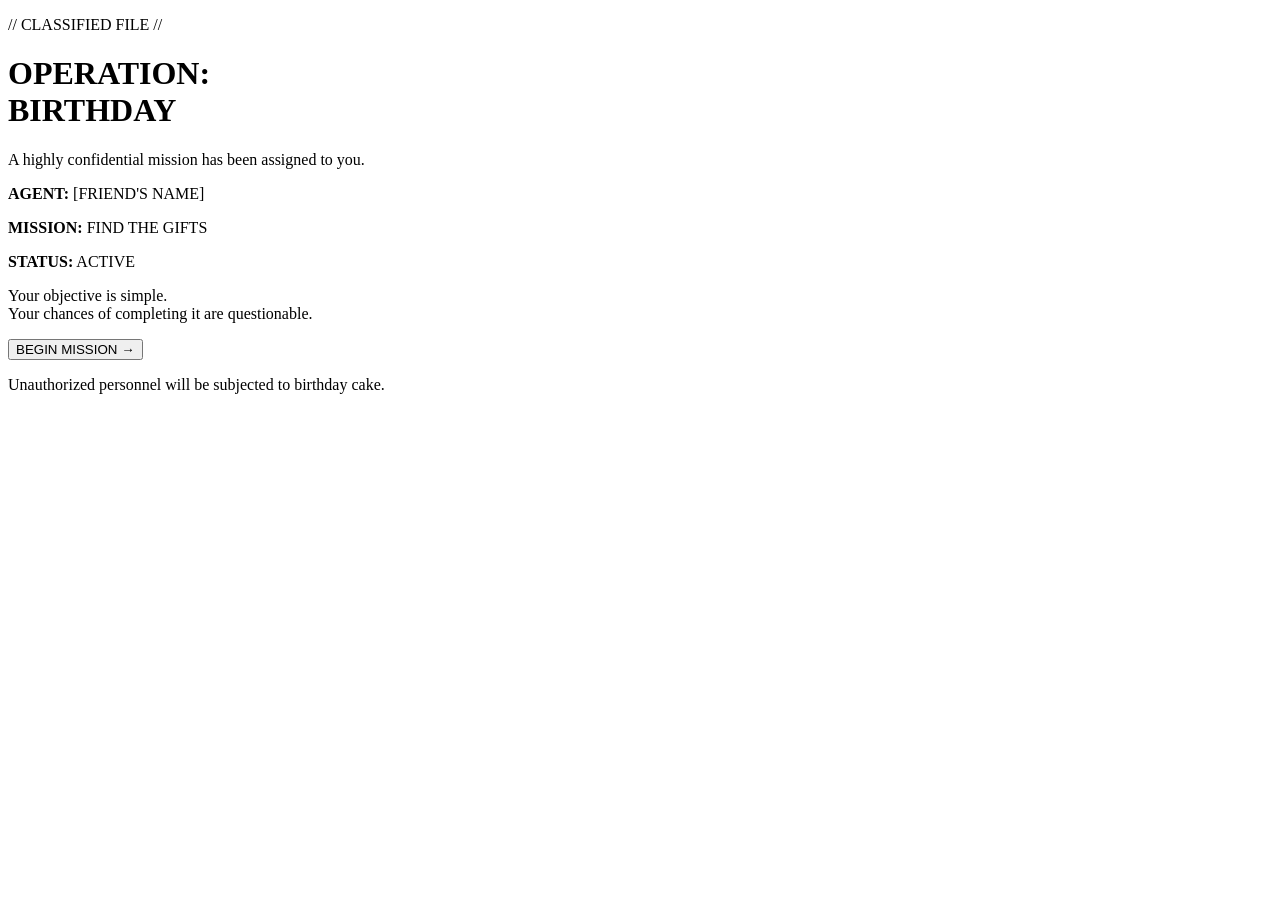
==== index.html @ 0925ea3e "Create index.html" ====
<!DOCTYPE html>
<html lang="en">
<head>
    <meta charset="UTF-8">
    <meta name="viewport" content="width=device-width, initial-scale=1.0">
    <title>Operation: Birthday</title>
    <link rel="stylesheet" href="style.css">
</head>

<body>

    <main class="landing">

        <p class="classified">// CLASSIFIED FILE //</p>

        <h1>OPERATION:<br> BIRTHDAY</h1>

        <p class="subtitle">
            A highly confidential mission has been assigned to you.
        </p>

        <div class="mission-box">
            <p><strong>AGENT:</strong> [FRIEND'S NAME]</p>
            <p><strong>MISSION:</strong> FIND THE GIFTS</p>
            <p><strong>STATUS:</strong> ACTIVE</p>
        </div>

        <p class="warning">
            Your objective is simple.<br>
            Your chances of completing it are questionable.
        </p>

        <button onclick="startMission()">
            BEGIN MISSION →
        </button>

        <p class="tiny">
            Unauthorized personnel will be subjected to birthday cake.
        </p>

    </main>

    <script src="script.js"></script>

</body>
</html>
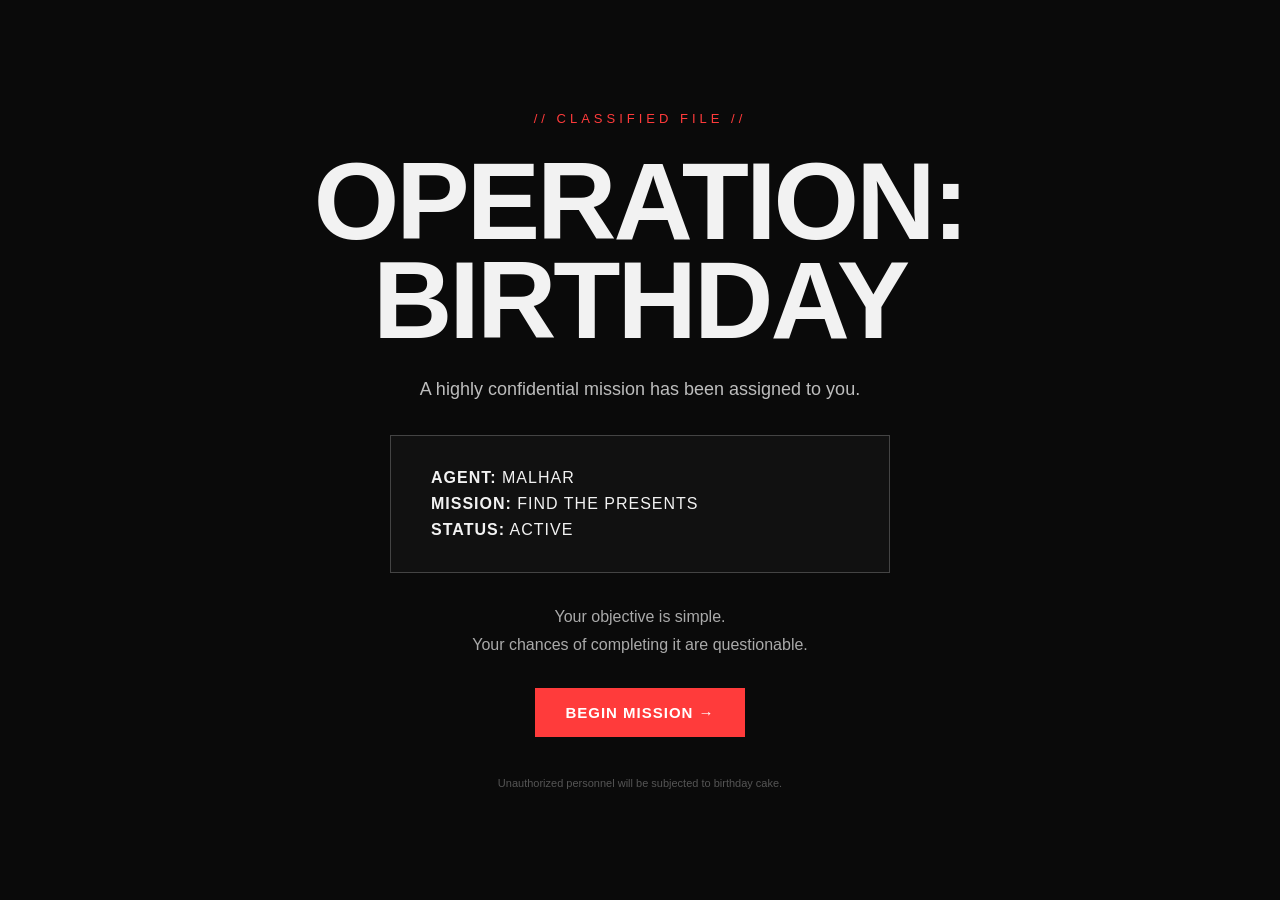
==== commit 9c41a173: "Update index.html" ====
--- a/index.html
+++ b/index.html
@@ -20,8 +20,8 @@
         </p>
 
         <div class="mission-box">
-            <p><strong>AGENT:</strong> [FRIEND'S NAME]</p>
-            <p><strong>MISSION:</strong> FIND THE GIFTS</p>
+            <p><strong>AGENT:</strong> MALHAR</p>
+            <p><strong>MISSION:</strong> FIND THE PRESENTS</p>
             <p><strong>STATUS:</strong> ACTIVE</p>
         </div>
 
--- a/style.css
+++ b/style.css
@@ -0,0 +1,86 @@
+* {
+    box-sizing: border-box;
+    margin: 0;
+    padding: 0;
+}
+
+body {
+    background: #0a0a0a;
+    color: #f2f2f2;
+    font-family: Arial, Helvetica, sans-serif;
+}
+
+.landing {
+    min-height: 100vh;
+    display: flex;
+    flex-direction: column;
+    justify-content: center;
+    align-items: center;
+    text-align: center;
+    padding: 30px;
+}
+
+.classified {
+    color: #ff3b3b;
+    letter-spacing: 4px;
+    font-size: 13px;
+    margin-bottom: 25px;
+}
+
+h1 {
+    font-size: clamp(50px, 10vw, 110px);
+    line-height: 0.9;
+    letter-spacing: -3px;
+    margin-bottom: 30px;
+}
+
+.subtitle {
+    max-width: 600px;
+    color: #bdbdbd;
+    font-size: 18px;
+    margin-bottom: 35px;
+}
+
+.mission-box {
+    border: 1px solid #444;
+    padding: 25px 40px;
+    text-align: left;
+    width: min(500px, 90%);
+    margin-bottom: 30px;
+    background: #111;
+}
+
+.mission-box p {
+    margin: 8px 0;
+    letter-spacing: 1px;
+}
+
+.warning {
+    color: #aaa;
+    line-height: 1.7;
+    margin-bottom: 30px;
+}
+
+button {
+    background: #ff3b3b;
+    color: white;
+    border: none;
+    padding: 16px 30px;
+    font-size: 15px;
+    font-weight: bold;
+    letter-spacing: 1px;
+    cursor: pointer;
+    transition: 0.2s;
+}
+
+button:hover {
+    background: #ffffff;
+    color: #000000;
+    transform: scale(1.05);
+}
+
+.tiny {
+    margin-top: 40px;
+    color: #555;
+    font-size: 11px;
+}
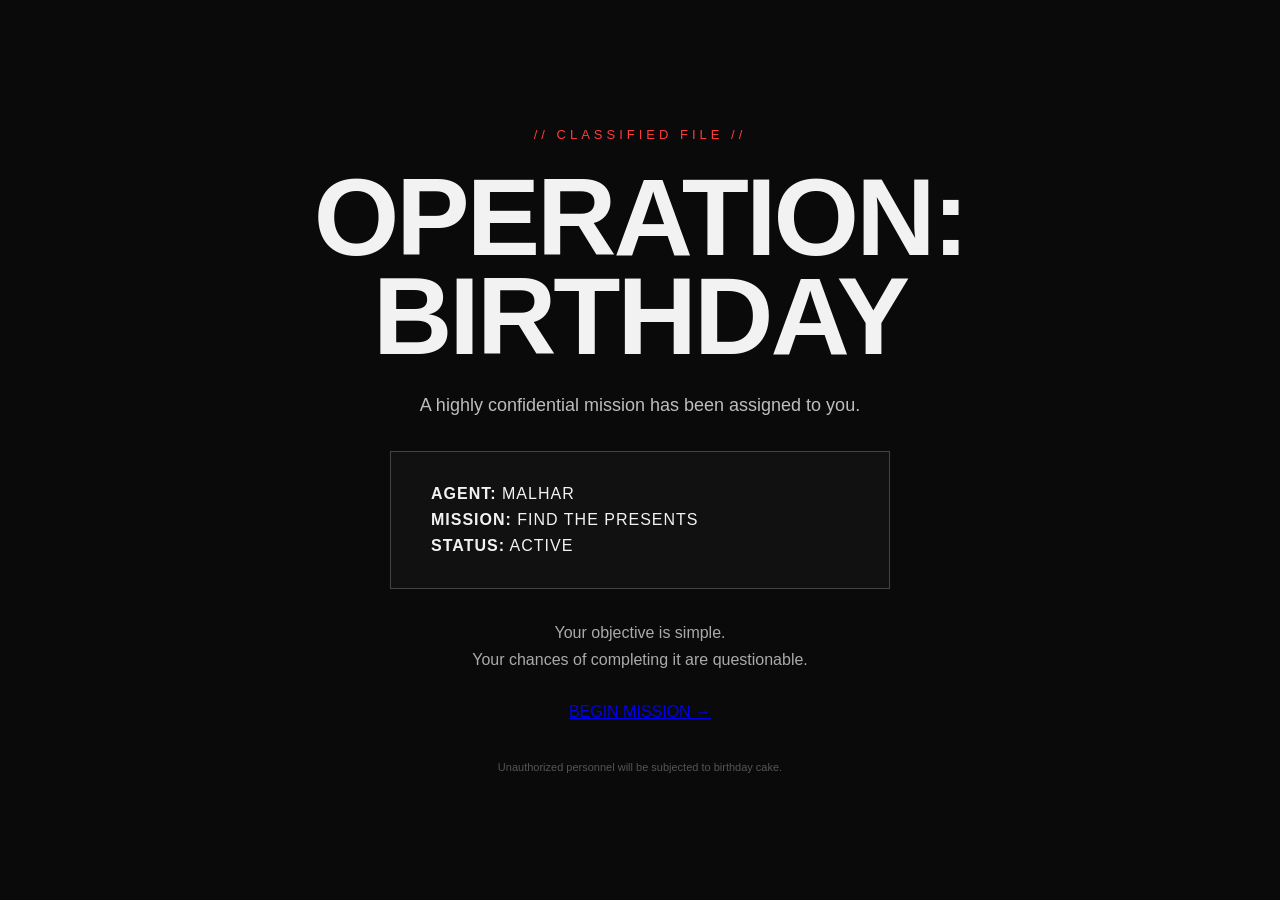
==== commit fffb2bef: "Update index.html" ====
--- a/index.html
+++ b/index.html
@@ -30,9 +30,9 @@
             Your chances of completing it are questionable.
         </p>
 
-        <button onclick="startMission()">
-            BEGIN MISSION →
-        </button>
+        <a href="briefing.html" class="mission-button">
+    BEGIN MISSION →
+</a>
 
         <p class="tiny">
             Unauthorized personnel will be subjected to birthday cake.
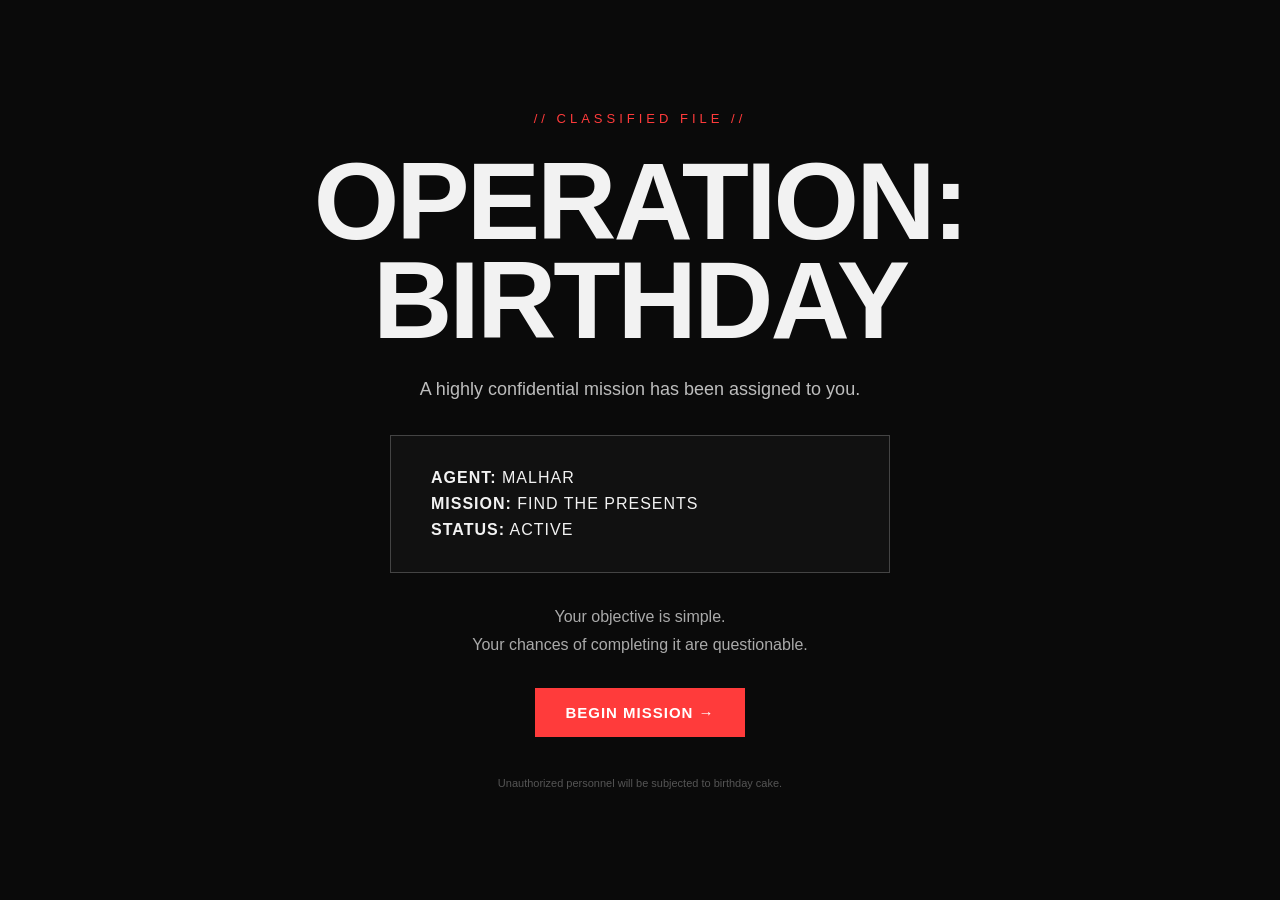
==== commit 4c4ef026: "Update index.html" ====
--- a/index.html
+++ b/index.html
@@ -30,7 +30,7 @@
             Your chances of completing it are questionable.
         </p>
 
-        <a href="briefing.html" class="mission-button">
+      <a href="briefing.html" class="mission-button">
     BEGIN MISSION →
 </a>
 
@@ -40,7 +40,6 @@
 
     </main>
 
-    <script src="script.js"></script>
 
 </body>
 </html>
--- a/style.css
+++ b/style.css
@@ -84,3 +84,345 @@
     color: #555;
     font-size: 11px;
 }
+
+.mission-button {
+    display: inline-block;
+    background: #ff3b3b;
+    color: white;
+    text-decoration: none;
+    padding: 16px 30px;
+    font-size: 15px;
+    font-weight: bold;
+    letter-spacing: 1px;
+    cursor: pointer;
+    transition: 0.2s;
+}
+
+.mission-button:hover {
+    background: white;
+    color: black;
+    transform: scale(1.05);
+}
+
+.briefing {
+    min-height: 100vh;
+    max-width: 850px;
+    margin: auto;
+    padding: 80px 30px;
+}
+
+.briefing h1 {
+    font-size: clamp(50px, 9vw, 100px);
+    line-height: 0.9;
+    margin-bottom: 30px;
+}
+
+.intro {
+    color: #aaa;
+    font-size: 20px;
+    margin-bottom: 50px;
+}
+
+.briefing-card {
+    border-left: 4px solid #ff3b3b;
+    background: #111;
+    padding: 30px;
+    margin-bottom: 40px;
+}
+
+.briefing-card h2,
+.rules h2 {
+    font-size: 14px;
+    letter-spacing: 3px;
+    color: #ff3b3b;
+    margin-bottom: 20px;
+}
+
+.briefing-card p {
+    color: #ccc;
+    line-height: 1.7;
+    margin-bottom: 15px;
+}
+
+.rules {
+    margin-bottom: 40px;
+}
+
+.rules p {
+    border-bottom: 1px solid #222;
+    padding: 18px 0;
+    color: #ccc;
+}
+
+.rules span {
+    color: #ff3b3b;
+    font-weight: bold;
+    margin-right: 20px;
+}
+
+.warning-box {
+    border: 1px dashed #555;
+    padding: 25px;
+    margin-bottom: 40px;
+    color: #999;
+}
+
+.warning-box p:first-child {
+    color: #ff3b3b;
+    font-weight: bold;
+    letter-spacing: 2px;
+    margin-bottom: 10px;
+}
+
+/* =========================================
+   MISSION BRIEFING
+   ========================================= */
+
+.briefing-page {
+    min-height: 100vh;
+    max-width: 1000px;
+    margin: auto;
+    padding: 50px 35px 80px;
+}
+
+
+/* HEADER */
+
+.page-header {
+    display: flex;
+    justify-content: space-between;
+    align-items: center;
+    border-bottom: 1px solid #252525;
+    padding-bottom: 18px;
+    margin-bottom: 90px;
+}
+
+.file-number {
+    color: #555;
+    font-size: 11px;
+    letter-spacing: 2px;
+}
+
+
+/* TITLE */
+
+.briefing-title {
+    margin-bottom: 100px;
+}
+
+.section-label {
+    color: #ff3b3b;
+    font-size: 12px;
+    font-weight: bold;
+    letter-spacing: 4px;
+    margin-bottom: 25px;
+}
+
+.briefing-title h1 {
+    font-size: clamp(55px, 10vw, 110px);
+    line-height: 0.88;
+    letter-spacing: -4px;
+    margin-bottom: 35px;
+}
+
+.intro-text {
+    color: #888;
+    font-size: 19px;
+    max-width: 600px;
+}
+
+
+/* SECTIONS */
+
+.briefing-section {
+    display: grid;
+    grid-template-columns: 90px 1fr;
+    gap: 30px;
+
+    border-top: 1px solid #252525;
+
+    padding: 55px 0;
+}
+
+.section-number {
+    color: #ff3b3b;
+    font-size: 13px;
+    font-weight: bold;
+    letter-spacing: 2px;
+}
+
+.section-content h2 {
+    font-size: 14px;
+    letter-spacing: 3px;
+    margin-bottom: 25px;
+}
+
+.section-content > p {
+    max-width: 650px;
+    color: #aaa;
+    font-size: 17px;
+    line-height: 1.8;
+    margin-bottom: 18px;
+}
+
+
+/* PARAMETERS */
+
+.parameter {
+    display: grid;
+    grid-template-columns: 190px 1fr;
+
+    border-bottom: 1px solid #202020;
+
+    padding: 20px 0;
+}
+
+.parameter span {
+    color: #ff3b3b;
+    font-size: 11px;
+    font-weight: bold;
+    letter-spacing: 1.5px;
+}
+
+.parameter p {
+    color: #aaa;
+    line-height: 1.6;
+}
+
+
+/* RULES */
+
+.rules {
+    list-style: none;
+    counter-reset: rules;
+    padding: 0;
+    margin: 0;
+    max-width: 700px;
+}
+
+.rules li {
+    counter-increment: rules;
+
+    position: relative;
+
+    border-bottom: 1px solid #202020;
+
+    padding: 18px 0 18px 45px;
+
+    color: #aaa;
+    line-height: 1.5;
+}
+
+.rules li::before {
+    content: "0" counter(rules);
+
+    position: absolute;
+    left: 0;
+
+    color: #ff3b3b;
+    font-size: 11px;
+    font-weight: bold;
+    letter-spacing: 1px;
+}
+
+
+/* WARNING */
+
+.warning-panel {
+    border: 1px dashed #444;
+
+    padding: 25px 30px;
+
+    margin: 40px 0 70px;
+
+    max-width: 700px;
+}
+
+.warning-title {
+    color: #ff3b3b !important;
+    font-weight: bold;
+    letter-spacing: 2px;
+    margin-bottom: 10px;
+}
+
+.warning-panel p {
+    color: #777;
+    line-height: 1.6;
+}
+
+
+/* START */
+
+.start-section {
+    text-align: center;
+
+    border-top: 1px solid #252525;
+
+    padding-top: 60px;
+}
+
+.start-section > p {
+    color: #555;
+    font-size: 11px;
+    letter-spacing: 3px;
+    margin-bottom: 25px;
+}
+
+
+/* FOOTER */
+
+footer {
+    margin-top: 100px;
+
+    border-top: 1px solid #202020;
+
+    padding-top: 20px;
+
+    text-align: center;
+}
+
+footer p {
+    color: #333;
+    font-size: 9px;
+    letter-spacing: 2px;
+}
+
+
+/* MOBILE */
+
+@media (max-width: 650px) {
+
+    .briefing-page {
+        padding: 30px 22px 60px;
+    }
+
+    .page-header {
+        margin-bottom: 60px;
+    }
+
+    .file-number {
+        display: none;
+    }
+
+    .briefing-title {
+        margin-bottom: 70px;
+    }
+
+    .briefing-title h1 {
+        letter-spacing: -2px;
+    }
+
+    .briefing-section {
+        grid-template-columns: 1fr;
+        gap: 15px;
+    }
+
+    .parameter {
+        grid-template-columns: 1fr;
+        gap: 8px;
+    }
+
+    .warning-panel {
+        padding: 20px;
+    }
+}
